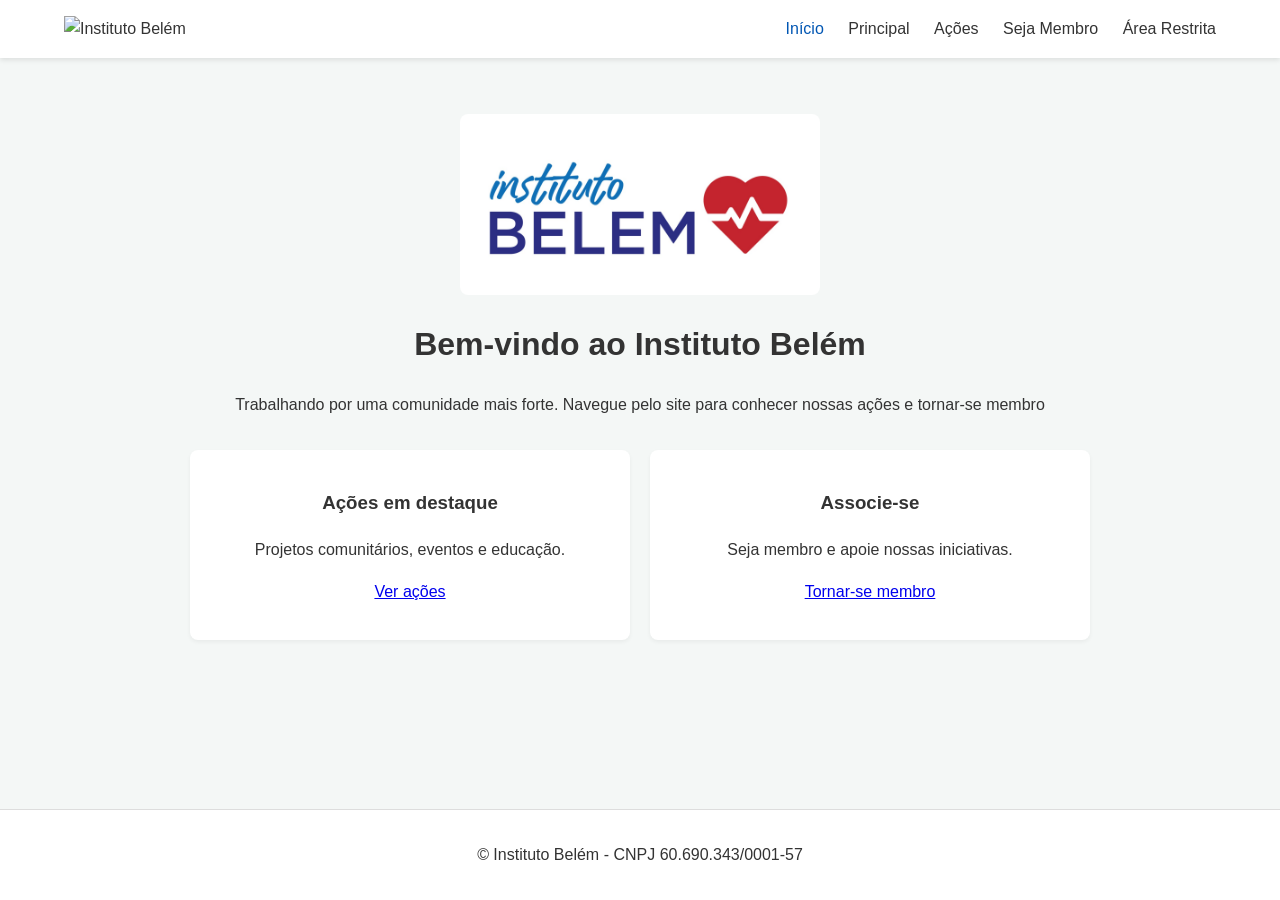
==== index.html @ 5d4df764 "Add files via upload" ====
<!doctype html>
<html lang="pt-BR">
<head>
  <meta charset="utf-8">
  <meta name="viewport" content="width=device-width,initial-scale=1">
  <title>Instituto Belém — Início</title>
  <link rel="icon" href="assets/logo.png" type="image/png">
  <link rel="stylesheet" href="style.css">
</head>
<body>
  <header class="site-header">
    <div class="logo-wrap" style="cursor: pointer;" onclick="window.location.href='index.html'">
      <img src="assets/logo.png" alt="Instituto Belém" class="logo">
    </div>
    <nav class="main-nav">
      <a href="index.html" class="nav-link active">Início</a>
      <a href="principal.html" class="nav-link">Principal</a>
      <a href="acoes.html" class="nav-link">Ações</a>
      <a href="seja-membro.html" class="nav-link">Seja Membro</a>
      <a href="area-restrita.html" class="nav-link">Área Restrita</a>
    </nav>
  </header>

  <main class="container">
    <img src="assets/Logo.jpeg" alt="Logo Instituto Belém" class="main-image">
    <h1>Bem-vindo ao Instituto Belém</h1>
    <p>Trabalhando por uma comunidade mais forte. Navegue pelo site para conhecer nossas ações e tornar-se membro</p>

    <section class="highlights">
      <article>
        <h3>Ações em destaque</h3>
        <p>Projetos comunitários, eventos e educação.</p>
        <p><a href="acoes.html">Ver ações</a></p>
      </article>
      <article>
        <h3>Associe-se</h3>
        <p>Seja membro e apoie nossas iniciativas.</p>
        <p><a href="seja-membro.html">Tornar-se membro</a></p>
      </article>
    </section>
  </main>

  <footer class="site-footer">
    <p>© Instituto Belém - CNPJ 60.690.343/0001-57</p>
  </footer>

  <script src="script.js"></script>
</body>
</html>
---- style.css ----
:root {
  --primary-color: #0056b3;
  --secondary-color: #6c757d;
  --bg-color: #f4f7f6;
  --text-color: #333;
  --white: #ffffff;
}

body {
  font-family: 'Segoe UI', Tahoma, Geneva, Verdana, sans-serif;
  line-height: 1.6;
  margin: 0;
  color: var(--text-color);
  background-color: var(--bg-color);
  display: flex;
  flex-direction: column;
  min-height: 100vh;
}

.site-header {
  background-color: var(--white);
  padding: 1rem 5%;
  display: flex;
  justify-content: space-between;
  align-items: center;
  box-shadow: 0 2px 5px rgba(0,0,0,0.1);
}

.logo {
  height: 50px;
}

.main-nav .nav-link {
  text-decoration: none;
  color: var(--text-color);
  margin-left: 20px;
  font-weight: 500;
  transition: color 0.3s;
}

.main-nav .nav-link:hover, .main-nav .nav-link.active {
  color: var(--primary-color);
}

.container {
  flex: 1;
  max-width: 900px;
  margin: 2rem auto;
  padding: 0 20px;
  text-align: center;
}

.highlights {
  display: grid;
  grid-template-columns: repeat(auto-fit, minmax(300px, 1fr));
  gap: 20px;
  margin-top: 2rem;
}

.highlights article {
  background: var(--white);
  padding: 20px;
  border-radius: 8px;
  box-shadow: 0 2px 4px rgba(0,0,0,0.05);
}

.main-image {
  max-width: 40%;
  height: auto;
  border-radius: 8px;
  margin: 1.5rem auto;
  display: block;
}

.selection-box {
  background: var(--white);
  padding: 1.5rem;
  border-radius: 8px;
  margin-bottom: 2rem;
  box-shadow: 0 2px 10px rgba(0,0,0,0.05);
  display: none;
}

#beneficiarioSection {
  display: none;
}

#voluntarioSection {
  display: block;
}

.selection-box p {
  margin: 0;
  font-weight: bold;
}

fieldset {
  background-color: var(--white);
  border: 1px solid #e1e4e8;
  border-radius: 8px;
  padding: 1.5rem;
  margin-bottom: 2rem;
  text-align: left;
  box-shadow: 0 2px 10px rgba(0,0,0,0.05);
  width: 100%;
  box-sizing: border-box;
}

legend {
  font-weight: bold;
  padding: 0 10px;
  color: var(--primary-color);
}

.form-grid {
  display: grid;
  grid-template-columns: repeat(auto-fit, minmax(250px, 1fr));
  gap: 15px;
  margin-bottom: 15px;
}

.checkbox-group {
  margin-top: 10px;
  line-height: 1.8;
}

form {
  width: 100%;
  margin: 0 auto;
}

form label {
  display: block;
  margin-bottom: 15px;
  font-weight: bold;
}

.radio-group-vertical p {
  margin-bottom: 5px;
  font-size: 0.95rem;
}

input[type="text"],
input[type="email"],
input[type="password"],
input[type="number"],
input[type="tel"],
input[type="date"],
select,
textarea {
  width: 100%;
  padding: 12px;
  margin-top: 8px;
  border: 1px solid #ced4da;
  border-radius: 6px;
  box-sizing: border-box;
  background-color: var(--white);
  font-size: 1rem;
  transition: border-color 0.2s, box-shadow 0.2s;
}

input:focus, select:focus, textarea:focus {
  border-color: var(--primary-color);
  box-shadow: 0 0 0 3px rgba(0, 86, 179, 0.15);
  outline: none;
}

input[type="checkbox"] {
  width: auto;
  margin-right: 8px;
}

.btn-enviar {
  background-color: var(--primary-color);
  color: var(--white);
  padding: 15px 30px;
  border: none;
  border-radius: 5px;
  font-weight: bold;
  cursor: pointer;
  font-size: 1.1rem;
  transition: background 0.3s;
}

.btn-enviar:hover {
  background-color: #004494;
}

.table-container {
  overflow-x: auto;
  margin-top: 2rem;
  background: var(--white);
  padding: 1rem;
  border-radius: 8px;
  box-shadow: 0 2px 10px rgba(0,0,0,0.1);
}

table {
  width: 100%;
  border-collapse: collapse;
  text-align: left;
}

th, td {
  padding: 12px;
  border-bottom: 1px solid #eee;
  font-size: 0.9rem;
}

th {
  background-color: var(--primary-color);
  color: var(--white);
}

tr:hover {
  background-color: #f9f9f9;
}

.site-footer {
  background: var(--white);
  text-align: center;
  padding: 1rem;
  border-top: 1px solid #ddd;
}

.action-card {
  background: var(--white);
  padding: 20px;
  border-radius: 8px;
  box-shadow: 0 2px 10px rgba(0,0,0,0.05);
  margin-bottom: 2rem;
  text-align: left;
}

.action-gallery {
  display: grid;
  grid-template-columns: repeat(auto-fit, minmax(300px, 1fr));
  gap: 15px;
  margin-top: 15px;
}

.action-img {
  width: 100%;
  height: 250px;
  object-fit: cover;
  border-radius: 6px;
  transition: transform 0.3s ease;
}

.action-img-tall {
  height: 650px; /* Aumentado para mostrar mais detalhes dos itens */
}

.action-subtitle {
  font-size: 1.4rem;
  margin-bottom: 8px;
}

.action-img:hover {
  transform: scale(1.03);
}
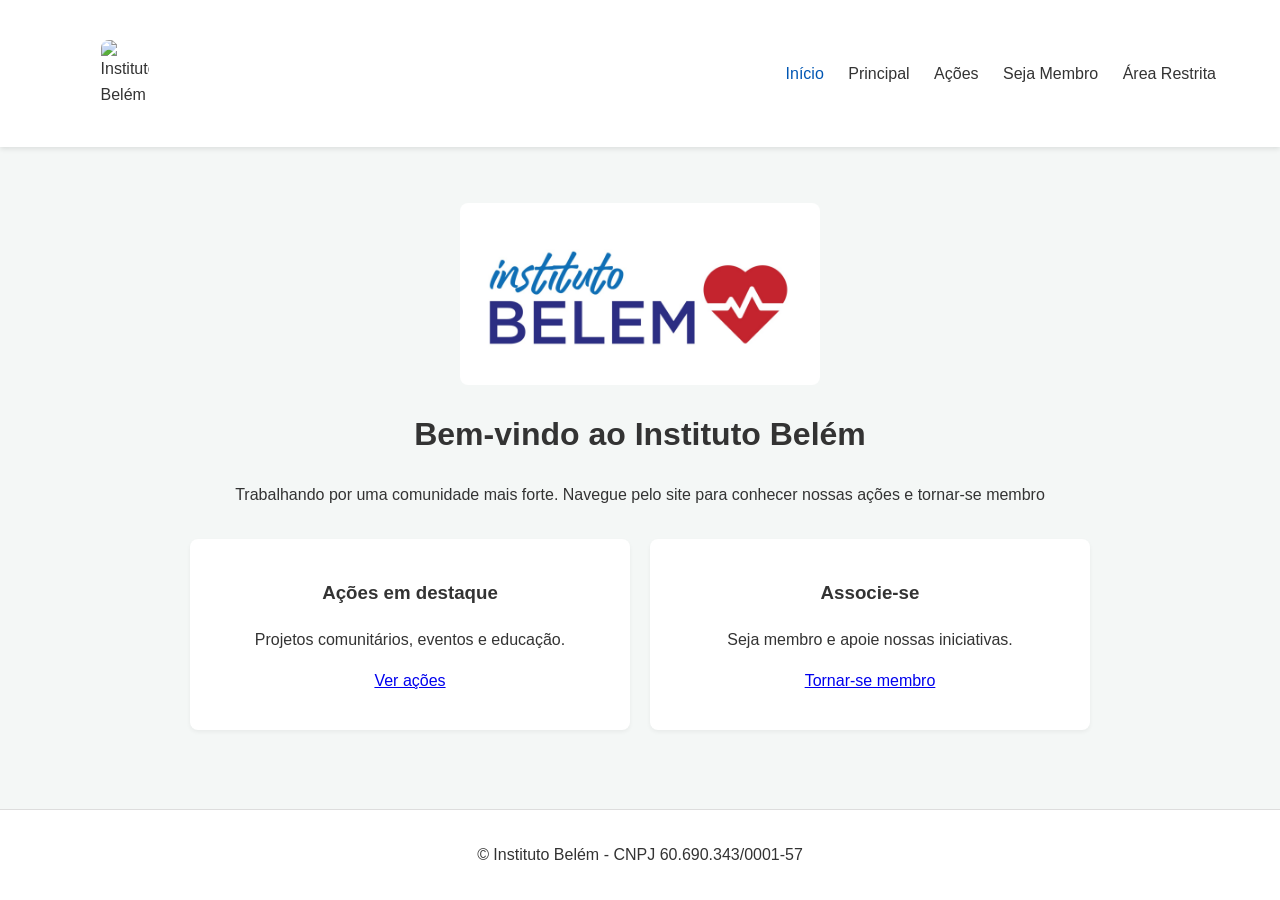
==== commit 27cbe881: "Update index.html" ====
--- a/index.html
+++ b/index.html
@@ -10,7 +10,7 @@
 <body>
   <header class="site-header">
     <div class="logo-wrap" style="cursor: pointer;" onclick="window.location.href='index.html'">
-      <img src="assets/logo.png" alt="Instituto Belém" class="logo">
+      <img src="assets/logo.png" alt="Instituto Belém" class="main-image">
     </div>
     <nav class="main-nav">
       <a href="index.html" class="nav-link active">Início</a>
@@ -46,4 +46,4 @@
 
   <script src="script.js"></script>
 </body>
-</html>+</html>
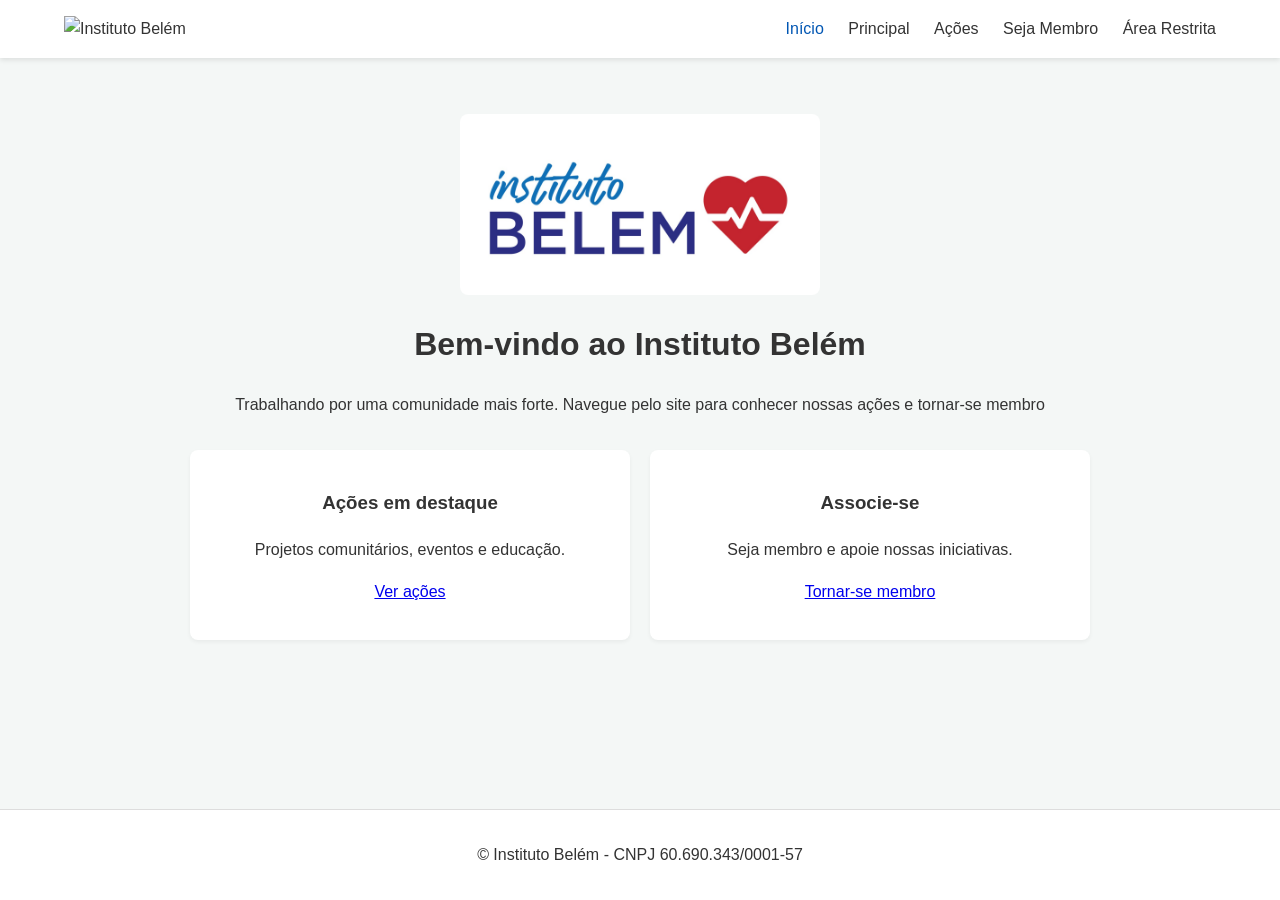
==== commit 9b8b3bb8: "Add files via upload melhorias" ====
--- a/index.html
+++ b/index.html
@@ -10,7 +10,7 @@
 <body>
   <header class="site-header">
     <div class="logo-wrap" style="cursor: pointer;" onclick="window.location.href='index.html'">
-      <img src="assets/logo.png" alt="Instituto Belém" class="main-image">
+      <img src="assets/logo.png" alt="Instituto Belém" class="logo">
     </div>
     <nav class="main-nav">
       <a href="index.html" class="nav-link active">Início</a>
@@ -22,7 +22,7 @@
   </header>
 
   <main class="container">
-    <img src="assets/Logo.jpeg" alt="Logo Instituto Belém" class="main-image">
+    <img src="assets/Logo.jpeg" alt="Logo Instituto Belém" class="main-image" loading="lazy">
     <h1>Bem-vindo ao Instituto Belém</h1>
     <p>Trabalhando por uma comunidade mais forte. Navegue pelo site para conhecer nossas ações e tornar-se membro</p>
 
@@ -43,7 +43,5 @@
   <footer class="site-footer">
     <p>© Instituto Belém - CNPJ 60.690.343/0001-57</p>
   </footer>
-
-  <script src="script.js"></script>
 </body>
-</html>
+</html>
--- a/style.css
+++ b/style.css
@@ -186,6 +186,123 @@
   background-color: #004494;
 }
 
+.btn-secondary {
+  background-color: var(--secondary-color);
+  margin-left: 12px;
+}
+
+.btn-secondary:hover {
+  background-color: #545b62;
+}
+
+.form-actions {
+  display: flex;
+  flex-wrap: wrap;
+  align-items: center;
+  justify-content: center;
+  gap: 12px;
+}
+
+.form-actions .btn-enviar {
+  min-width: 260px;
+  height: 52px;
+  padding: 0 30px;
+  display: inline-flex;
+  align-items: center;
+  justify-content: center;
+  box-sizing: border-box;
+  line-height: 1;
+  appearance: none;
+}
+
+.form-actions .btn-secondary {
+  margin-left: 0;
+}
+
+a.btn-enviar {
+  display: inline-block;
+  text-decoration: none;
+}
+
+.login-form {
+  max-width: 420px;
+  margin: 2rem auto 1rem;
+  text-align: left;
+}
+
+.restricted-note {
+  max-width: 540px;
+  margin: 0 auto 1rem;
+  color: #555;
+}
+
+.beneficiario-form {
+  max-width: 900px;
+  margin: 1.5rem auto 0;
+  text-align: left;
+}
+
+.restricted-dashboard {
+  text-align: left;
+}
+
+.dashboard-hero {
+  background: linear-gradient(135deg, #0d3b66, #1f6f8b);
+  color: #fff;
+  padding: 2rem;
+  border-radius: 16px;
+  box-shadow: 0 12px 30px rgba(0,0,0,0.12);
+  margin-bottom: 1.5rem;
+}
+
+.dashboard-hero h1 {
+  margin: 0.25rem 0 0.5rem;
+}
+
+.eyebrow {
+  text-transform: uppercase;
+  letter-spacing: 0.14em;
+  font-size: 0.78rem;
+  opacity: 0.85;
+  margin: 0;
+}
+
+.dashboard-grid {
+  display: grid;
+  grid-template-columns: repeat(auto-fit, minmax(220px, 1fr));
+  gap: 1rem;
+}
+
+.dashboard-card {
+  background: var(--white);
+  border-radius: 14px;
+  padding: 1.25rem;
+  box-shadow: 0 8px 24px rgba(0,0,0,0.06);
+}
+
+.dashboard-card h2 {
+  margin-top: 0;
+  color: var(--primary-color);
+}
+
+.dashboard-actions {
+  margin-top: 1.5rem;
+}
+
+.members-count {
+  margin: 1rem 0 0.5rem;
+  font-weight: 600;
+  color: var(--primary-color);
+}
+
+@media (max-width: 640px) {
+  .dashboard-actions .btn-enviar {
+    display: block;
+    width: 100%;
+    margin: 0 0 0.75rem;
+  }
+}
+
 .table-container {
   overflow-x: auto;
   margin-top: 2rem;
@@ -214,6 +331,139 @@
 
 tr:hover {
   background-color: #f9f9f9;
+}
+
+.btn-small {
+  padding: 8px 12px;
+  font-size: 0.85rem;
+  border-radius: 4px;
+}
+
+.member-actions {
+  display: flex;
+  gap: 8px;
+  flex-wrap: wrap;
+}
+
+.member-actions .btn-enviar.btn-small {
+  width: 118px;
+  min-width: 118px;
+  max-width: 118px;
+  height: 34px;
+  min-height: 34px;
+  max-height: 34px;
+  padding: 0 8px !important;
+  font-size: 0.76rem !important;
+  line-height: 1 !important;
+  display: inline-flex;
+  align-items: center;
+  justify-content: center;
+  box-sizing: border-box;
+}
+
+.member-details-grid {
+  display: grid;
+  grid-template-columns: repeat(auto-fit, minmax(220px, 1fr));
+  gap: 12px;
+  margin-bottom: 12px;
+  text-align: left;
+}
+
+.member-detail-item {
+  background: #f8fafc;
+  border: 1px solid #e2e8f0;
+  border-radius: 8px;
+  padding: 10px;
+}
+
+.member-detail-item strong {
+  display: block;
+  color: #334155;
+  font-size: 0.8rem;
+  margin-bottom: 4px;
+}
+
+.member-detail-item span {
+  color: #0f172a;
+  font-size: 0.92rem;
+  word-break: break-word;
+}
+
+.member-avatar {
+  width: 36px;
+  height: 36px;
+  display: inline-flex;
+  align-items: center;
+  justify-content: center;
+  border-radius: 50%;
+  background: #0d3b66;
+  color: #fff;
+  font-size: 0.78rem;
+  font-weight: 700;
+  letter-spacing: 0.02em;
+}
+
+.member-photo {
+  width: 36px;
+  height: 36px;
+  border-radius: 50%;
+  object-fit: cover;
+  display: inline-block;
+  border: 1px solid #d1d5db;
+}
+
+.member-modal {
+  position: fixed;
+  inset: 0;
+  z-index: 1200;
+  display: grid;
+  place-items: center;
+}
+
+.member-modal[hidden] {
+  display: none;
+}
+
+.member-modal-overlay {
+  position: absolute;
+  inset: 0;
+  background: rgba(15, 23, 42, 0.55);
+}
+
+.member-modal-content {
+  position: relative;
+  width: min(760px, calc(100vw - 32px));
+  max-height: calc(100vh - 40px);
+  overflow: auto;
+  background: var(--white);
+  border-radius: 12px;
+  padding: 1.25rem;
+  box-shadow: 0 18px 40px rgba(0,0,0,0.24);
+}
+
+.member-modal-header {
+  display: flex;
+  justify-content: space-between;
+  align-items: center;
+  margin-bottom: 0.75rem;
+}
+
+.member-modal-header h2 {
+  margin: 0;
+  color: var(--primary-color);
+}
+
+.modal-close {
+  background: transparent;
+  border: 0;
+  font-size: 1.5rem;
+  line-height: 1;
+  cursor: pointer;
+  color: #334155;
+}
+
+.member-edit-form {
+  text-align: left;
 }
 
 .site-footer {
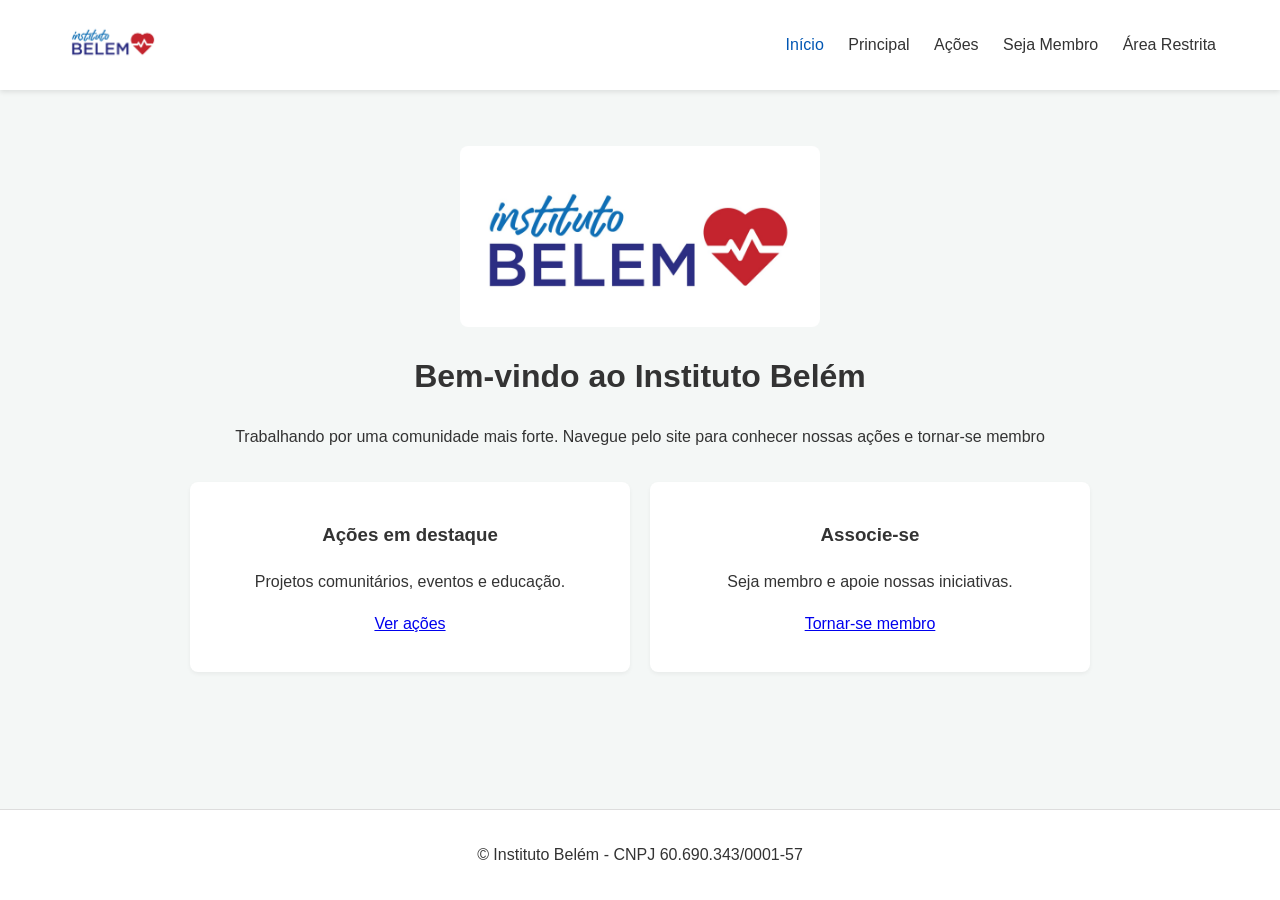
==== commit 0df152fe: "Add files via upload correção lofo para Logo" ====
--- a/index.html
+++ b/index.html
@@ -4,13 +4,13 @@
   <meta charset="utf-8">
   <meta name="viewport" content="width=device-width,initial-scale=1">
   <title>Instituto Belém — Início</title>
-  <link rel="icon" href="assets/logo.png" type="image/png">
+  <link rel="icon" href="assets/Logo.png" type="image/png">
   <link rel="stylesheet" href="style.css">
 </head>
 <body>
   <header class="site-header">
     <div class="logo-wrap" style="cursor: pointer;" onclick="window.location.href='index.html'">
-      <img src="assets/logo.png" alt="Instituto Belém" class="logo">
+      <img src="assets/Logo.png" alt="Instituto Belém" class="logo">
     </div>
     <nav class="main-nav">
       <a href="index.html" class="nav-link active">Início</a>
